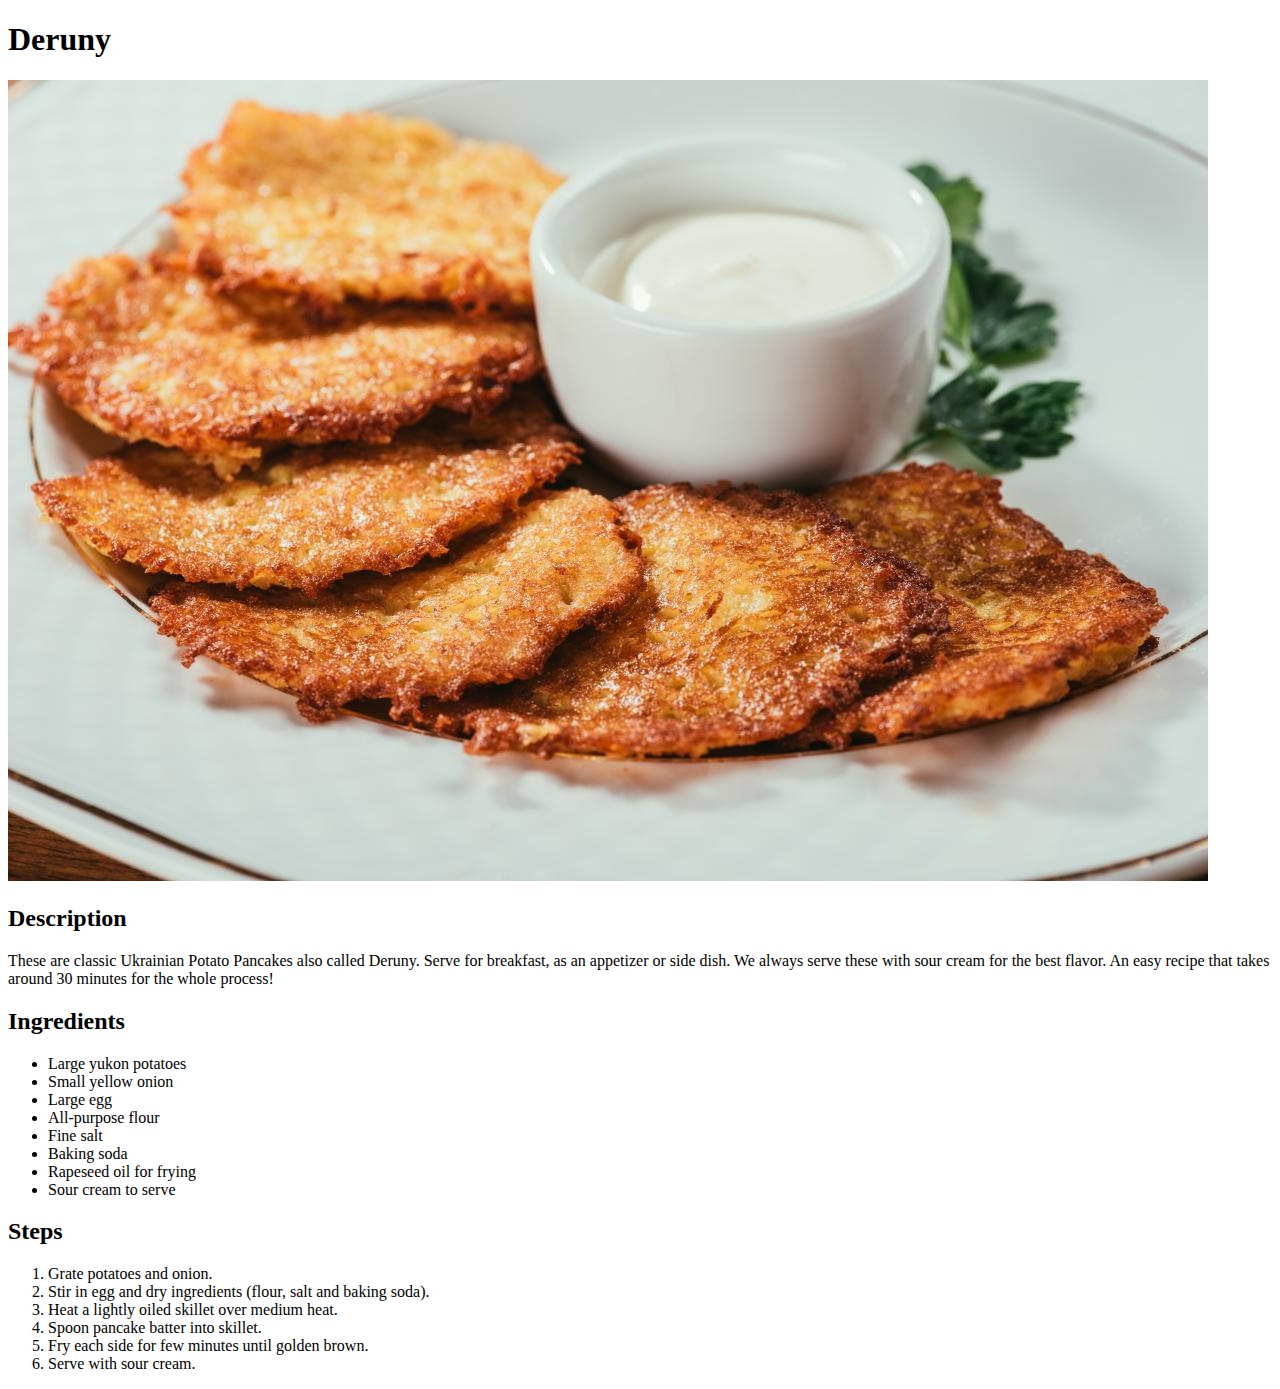
==== deruny.html @ 5bda3edd "Create another page with a recipe" ====
<!DOCTYPE html>
<html lang="en">
<head>
    <meta charset="UTF-8">
    <meta http-equiv="X-UA-Compatible" content="IE=edge">
    <meta name="viewport" content="width=device-width, initial-scale=1.0">
    <title>Ukrainian Recipes</title>
</head>
<body>
    <h1>Deruny</h1>
    <img src="./img/deruny.jpeg" alt="Six deruny with a dollop of sour cream">
    <h2>Description</h2>
        <p>These are classic Ukrainian Potato Pancakes also called Deruny. Serve for breakfast, as an appetizer or side dish.
            We always serve these with sour cream for the best flavor. An easy recipe that takes around 30 minutes for the whole process!</p>
    <h2>Ingredients</h2>
        <ul>
            <li>Large yukon potatoes</li>
            <li>Small yellow onion</li>
            <li>Large egg</li>
            <li>All-purpose flour</li>
            <li>Fine salt</li>
            <li>Baking soda</li>
            <li>Rapeseed oil for frying</li>
            <li>Sour cream to serve</li>
        </ul>
    <h2>Steps</h2>    
        <ol>
            <li>Grate potatoes and onion.</li>
            <li>Stir in egg and dry ingredients (flour, salt and baking soda).</li>
            <li>Heat a lightly oiled skillet over medium heat.</li>
            <li>Spoon pancake batter into skillet.</li>
            <li>Fry each side for few minutes until golden brown.</li>
            <li>Serve with sour cream.</li>
        </ol>
</body>
</html>
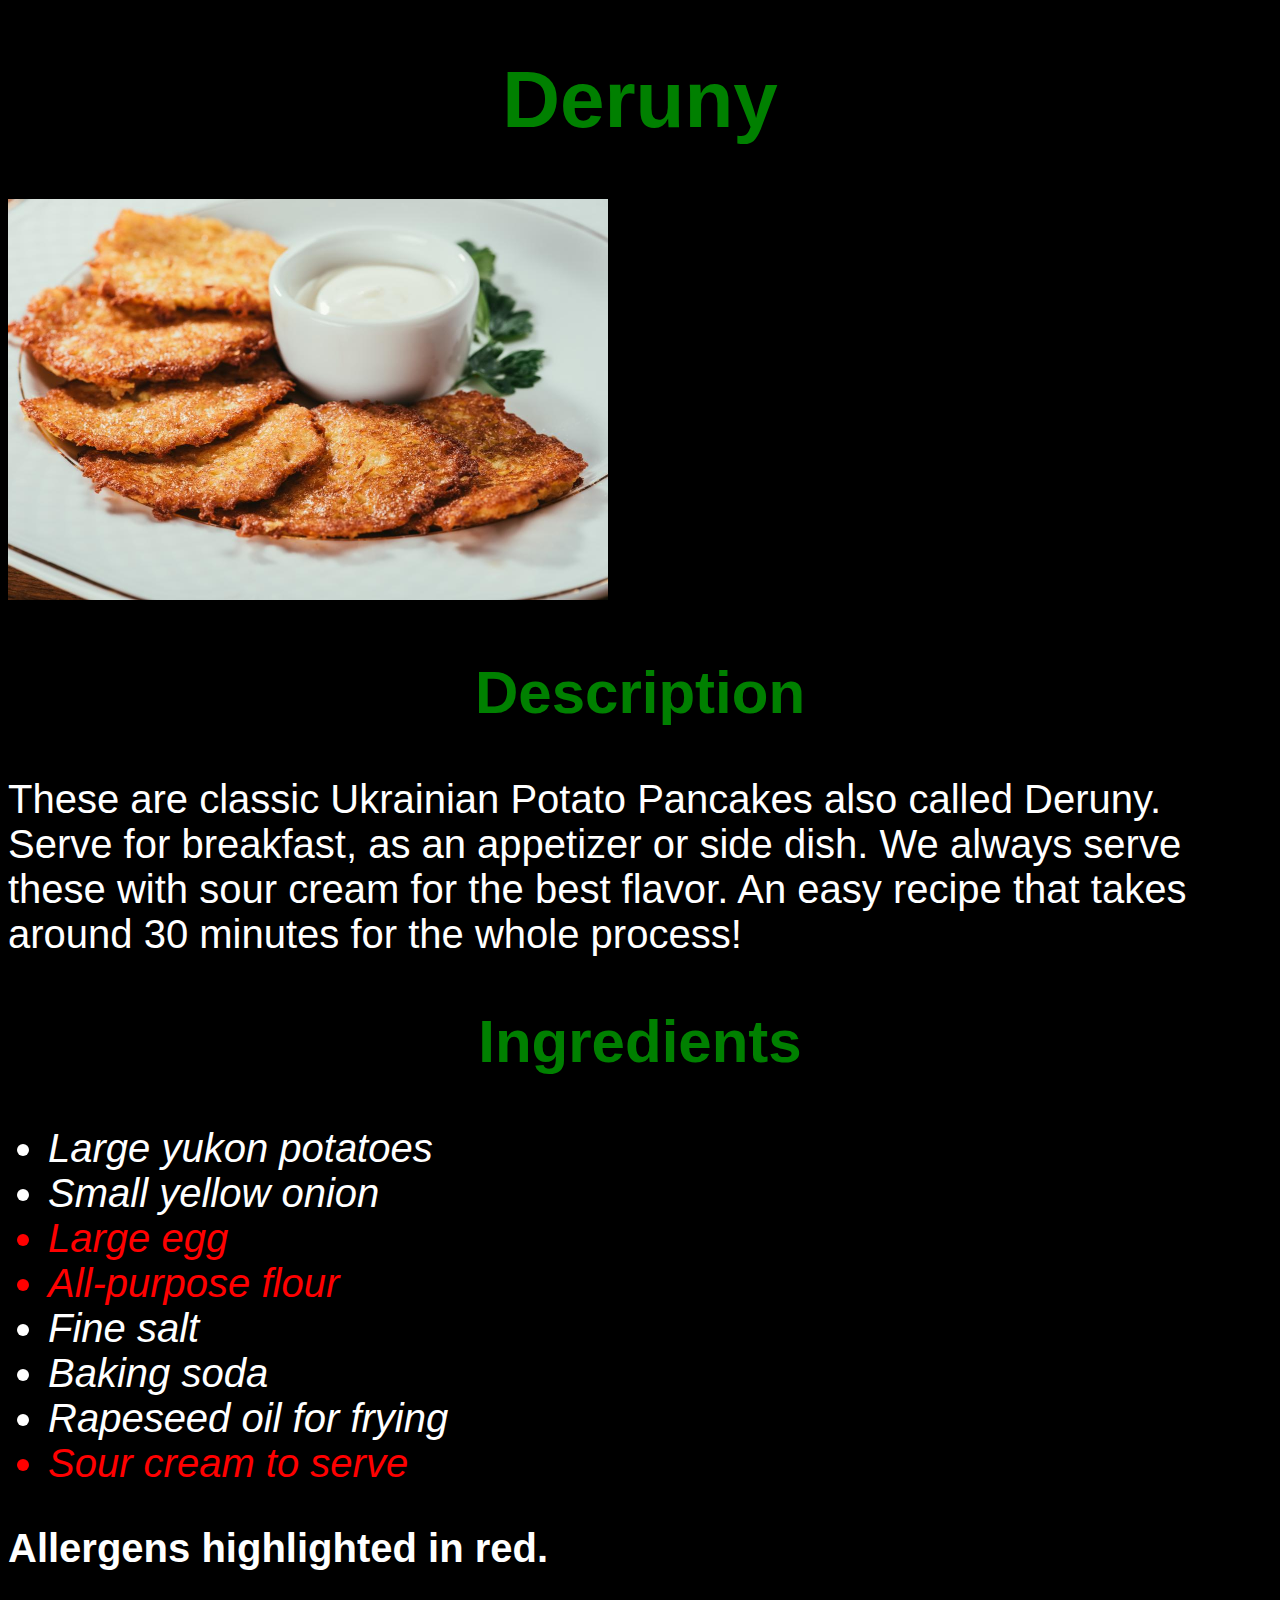
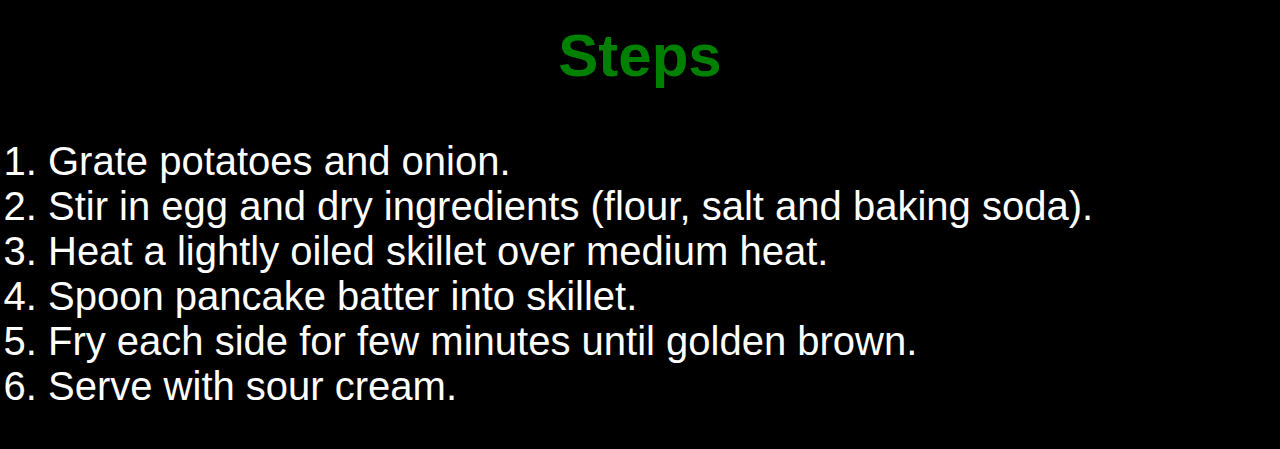
==== commit 2bb0603b: "Add style to my recipe website" ====
--- a/deruny.html
+++ b/deruny.html
@@ -5,6 +5,7 @@
     <meta http-equiv="X-UA-Compatible" content="IE=edge">
     <meta name="viewport" content="width=device-width, initial-scale=1.0">
     <title>Ukrainian Recipes</title>
+    <link rel="stylesheet" href="./style.css">
 </head>
 <body>
     <h1>Deruny</h1>
@@ -13,16 +14,17 @@
         <p>These are classic Ukrainian Potato Pancakes also called Deruny. Serve for breakfast, as an appetizer or side dish.
             We always serve these with sour cream for the best flavor. An easy recipe that takes around 30 minutes for the whole process!</p>
     <h2>Ingredients</h2>
-        <ul>
+        <ul class="ingredients">
             <li>Large yukon potatoes</li>
             <li>Small yellow onion</li>
-            <li>Large egg</li>
-            <li>All-purpose flour</li>
+            <li class="allergen">Large egg</li>
+            <li class="allergen">All-purpose flour</li>
             <li>Fine salt</li>
             <li>Baking soda</li>
             <li>Rapeseed oil for frying</li>
-            <li>Sour cream to serve</li>
+            <li class="allergen">Sour cream to serve</li>
         </ul>
+        <p class="disclaimer">Allergens highlighted in red.</p>
     <h2>Steps</h2>    
         <ol>
             <li>Grate potatoes and onion.</li>
--- a/style.css
+++ b/style.css
@@ -0,0 +1,30 @@
+* {
+    font-family: Arial, Helvetica, sans-serif;
+    font-size: 40px;
+    color: white;
+    background-color: black;
+}
+h1 {
+    font-family: "Brush Script MT", Verdana, sans-serif;
+    font-size: 80px;
+}
+img {
+    height: auto;
+    width: 600px;
+}
+h1, h2 {
+    text-align: center;
+    color: green;
+}
+h2 {
+    font-size: 60px;
+}
+.ingredients {
+    font-style: italic;
+}
+.allergen {
+    color: red;
+}
+.disclaimer {
+    font-weight: 700;
+}